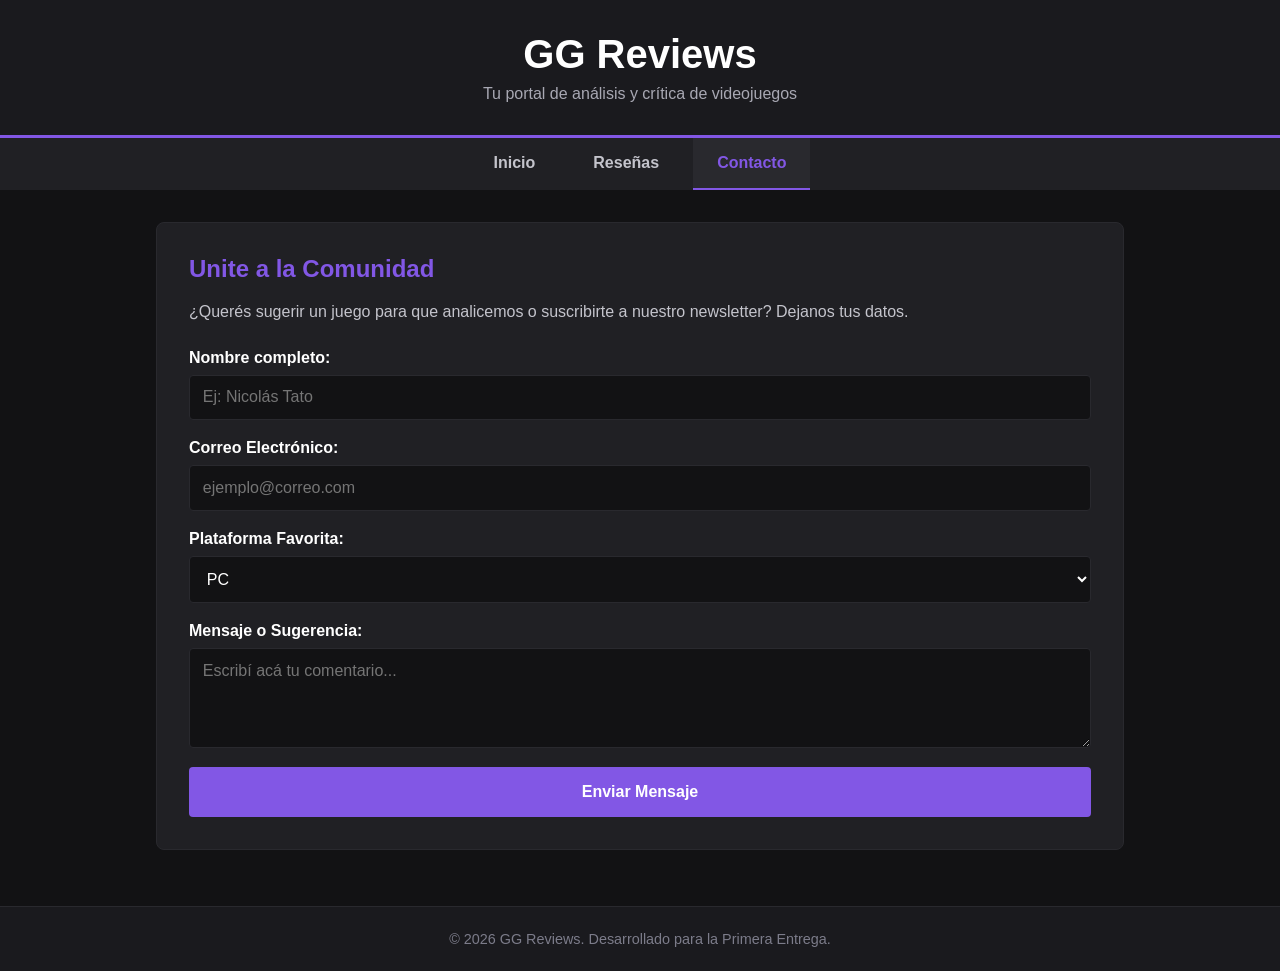
==== contacto.html @ 6822a900 "contacto.html" ====
<!DOCTYPE html>
<html lang="es">
<head>
    <meta charset="UTF-8">
    <meta name="viewport" content="width=device-width, initial-scale=1.0">
    <title>GG Reviews - Contacto</title>
    <link rel="stylesheet" href="styles.css">
</head>
<body>

    <header>
        <h1>GG Reviews</h1>
        <p>Tu portal de análisis y crítica de videojuegos</p>
    </header>

    <nav>
        <a href="index.html">Inicio</a>
        <a href="reseñas.html">Reseñas</a>
        <a href="contacto.html" class="active">Contacto</a>
    </nav>

    <main class="container">
        <section class="card">
            <h2>Unite a la Comunidad</h2>
            <p>¿Querés sugerir un juego para que analicemos o suscribirte a nuestro newsletter? Dejanos tus datos.</p>
            
            <form action="#" method="POST" class="formulario-contacto">
                <div class="form-group">
                    <label for="nombre">Nombre completo:</label>
                    <input type="text" id="nombre" name="nombre" placeholder="Ej: Nicolás Tato" required>
                </div>

                <div class="form-group">
                    <label for="correo">Correo Electrónico:</label>
                    <input type="email" id="correo" name="correo" placeholder="ejemplo@correo.com" required>
                </div>

                <div class="form-group">
                    <label for="interes">Plataforma Favorita:</label>
                    <select id="interes" name="interes">
                        <option value="pc">PC </option>
                        <option value="playstation">PlayStation 5</option>
                        <option value="xbox">Xbox Series X/S</option>
                        <option value="nintendo">Nintendo Switch</option>
                    </select>
                </div>

                <div class="form-group">
                    <label for="mensaje">Mensaje o Sugerencia:</label>
                    <textarea id="mensaje" name="mensaje" rows="4" placeholder="Escribí acá tu comentario..."></textarea>
                </div>

                <button type="submit" class="btn-enviar">Enviar Mensaje</button>
            </form>
        </section>
    </main>

    <footer>
        <p>&copy; 2026 GG Reviews. Desarrollado para la Primera Entrega.</p>
    </footer>

</body>
</html>
---- styles.css ----
* {
    margin: 0;
    padding: 0;
    box-sizing: border-box;
    font-family: 'Segoe UI', Tahoma, Geneva, Verdana, sans-serif;
}

body {
    background-color: #121214;
    color: #e1e1e6;
    display: flex;
    flex-direction: column;
    min-height: 100vh;
}


header {
    background-color: #1a1a1e;
    padding: 2rem 1rem;
    text-align: center;
    border-bottom: 3px solid #8257e5; 
}

header h1 {
    color: #fff;
    font-size: 2.5rem;
    margin-bottom: 0.5rem;
}

header p {
    color: #a8a8b3;
}

footer {
    background-color: #1a1a1e;
    text-align: center;
    padding: 1.5rem;
    margin-top: auto;
    border-top: 1px solid #29292e;
    font-size: 0.9rem;
    color: #7c7c8a;
}


nav {
    background-color: #202024;
    display: flex;
    justify-content: center;
    gap: 10px;
}

nav a {
    color: #c4c4cc;
    text-decoration: none;
    padding: 1rem 1.5rem;
    font-weight: bold;
 
    transition: all 0.3s ease-in-out; 
}

nav a:hover {
    color: #fff;
    background-color: #8257e5;
    transform: translateY(-2px); 
}

nav a.active {
    background-color: #29292e;
    color: #8257e5;
    border-bottom: 2px solid #8257e5;
}

.container {
    max-width: 1000px;
    width: 100%;
    margin: 2rem auto;
    padding: 0 1rem;
}

.card {
    background-color: #202024;
    border-radius: 8px;
    padding: 2rem;
    margin-bottom: 1.5rem;
    border: 1px solid #29292e;
}

.card h2 {
    color: #8257e5;
    margin-bottom: 1rem;
}

.card h3 {
    margin: 1rem 0 0.5rem 0;
    color: #fff;
}

.card p {
    line-height: 1.6;
    color: #c4c4cc;
    margin-bottom: 1rem;
}

.img-responsive {
    max-width: 100%;
    height: auto;
    border-radius: 6px;
    margin-top: 1rem;
}

.link-texto {
    color: #8257e5;
    text-decoration: none;
    font-weight: bold;
}

.link-texto:hover {
    text-decoration: underline;
}

#tabla-juegos {
    width: 100%;
    border-collapse: collapse;
    margin-top: 1.5rem;
    background-color: #1a1a1e;
}

#tabla-juegos th, #tabla-juegos td {
    padding: 12px 15px;
    text-align: left;
    border-bottom: 1px solid #29292e;
}

#tabla-juegos th {
    background-color: #29292e;
    color: #fff;
}

#tabla-juegos tr:hover {
    background-color: #202024;
}

.nota {
    color: #04d361; 
    font-weight: bold;
}

.formulario-contacto {
    display: flex;
    flex-direction: column;
    gap: 1.2rem;
    margin-top: 1.5rem;
}

.form-group {
    display: flex;
    flex-direction: column;
    gap: 0.5rem;
}

.form-group label {
    color: #fff;
    font-weight: 600;
}

.form-group input, .form-group select, .form-group textarea {
    background-color: #121214;
    border: 1px solid #29292e;
    padding: 0.8rem;
    color: #fff;
    border-radius: 4px;
    font-size: 1rem;
}

.form-group input:focus, .form-group select:focus, .form-group textarea:focus {
    outline: none;
    border-color: #8257e5;
}

.btn-enviar {
    background-color: #8257e5;
    color: #fff;
    border: none;
    padding: 1rem;
    font-size: 1rem;
    font-weight: bold;
    border-radius: 4px;
    cursor: pointer;
    transition: background-color 0.2s;
}

.btn-enviar:hover {
    background-color: #9466ff;
}


@media (max-width: 768px) {
    header h1 {
        font-size: 2rem;
    }

    nav {
        flex-direction: column;
        align-items: center;
        padding: 0.5rem 0;
    }

    nav a {
        width: 100%;
        text-align: center;
        padding: 0.8rem;
    }

    .card {
        padding: 1.2rem;
    }
}
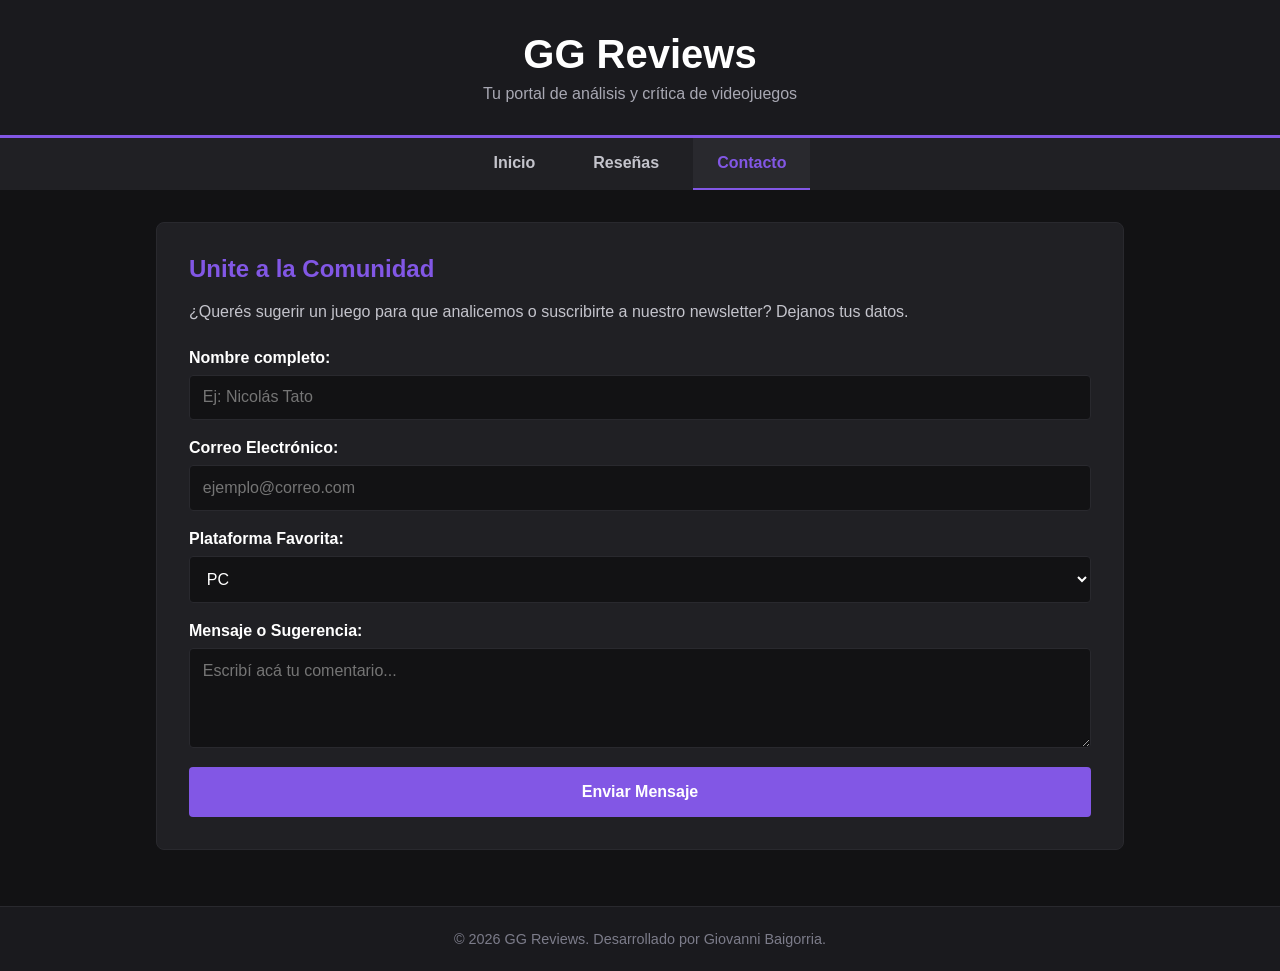
==== commit 76b2b7b2: "contacto.html" ====
--- a/contacto.html
+++ b/contacto.html
@@ -56,7 +56,7 @@
     </main>
 
     <footer>
-        <p>&copy; 2026 GG Reviews. Desarrollado para la Primera Entrega.</p>
+        <p>&copy; 2026 GG Reviews. Desarrollado por Giovanni Baigorria.</p>
     </footer>
 
 </body>
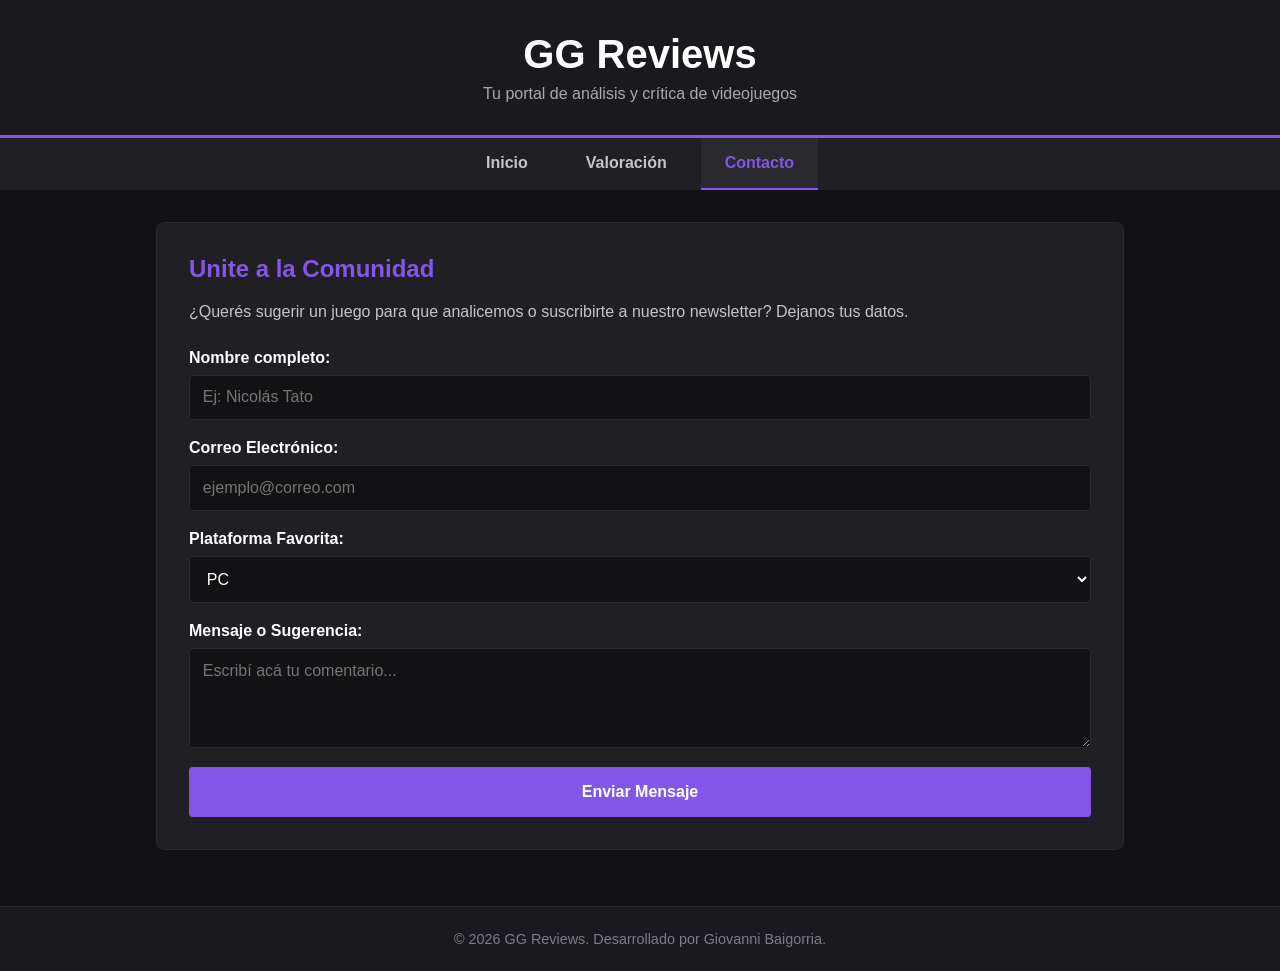
==== commit 2397256c: "Update contacto.html" ====
--- a/contacto.html
+++ b/contacto.html
@@ -15,7 +15,7 @@
 
     <nav>
         <a href="index.html">Inicio</a>
-        <a href="reseñas.html">Reseñas</a>
+        <a href="reseñas.html">Valoración</a>
         <a href="contacto.html" class="active">Contacto</a>
     </nav>
 
@@ -24,7 +24,7 @@
             <h2>Unite a la Comunidad</h2>
             <p>¿Querés sugerir un juego para que analicemos o suscribirte a nuestro newsletter? Dejanos tus datos.</p>
             
-            <form action="#" method="POST" class="formulario-contacto">
+            <form action="https://formsubmit.co/giobaigorria06@gmail.com" method="POST" class="formulario-contacto">
                 <div class="form-group">
                     <label for="nombre">Nombre completo:</label>
                     <input type="text" id="nombre" name="nombre" placeholder="Ej: Nicolás Tato" required>
@@ -49,15 +49,24 @@
                     <label for="mensaje">Mensaje o Sugerencia:</label>
                     <textarea id="mensaje" name="mensaje" rows="4" placeholder="Escribí acá tu comentario..."></textarea>
                 </div>
-
+                <input type="hidden" name="_captcha" value="false">
                 <button type="submit" class="btn-enviar">Enviar Mensaje</button>
             </form>
         </section>
     </main>
 
-    <footer>
-        <p>&copy; 2026 GG Reviews. Desarrollado por Giovanni Baigorria.</p>
-    </footer>
+</form>
+
+<footer>
+    <div class="redes-sociales">
+        <a href="#" target="_blank"><i class="fab fa-whatsapp"></i></a>
+        <a href="#" target="_blank"><i class="fab fa-facebook-f"></i></a>
+        <a href="#" target="_blank"><i class="fab fa-instagram"></i></a>
+        <a href="#" target="_blank"><i class="fab fa-x-twitter"></i></a>
+    </div>
+
+    <p>&copy; 2026 GG Reviews. Desarrollado por Giovanni Baigorria.</p>
+</footer>
 
 </body>
 </html>
--- a/styles.css
+++ b/styles.css
@@ -1,3 +1,88 @@
+.feed-title {
+    color: #8257e5;
+    margin-bottom: 10px;
+}
+
+.feed-count {
+    color: #7c7c8a;
+    margin-bottom: 20px;
+}
+
+.review-card {
+    background-color: #202024;
+    border: 1px solid #29292e;
+    border-radius: 8px;
+    padding: 1.5rem;
+    margin-bottom: 1.2rem;
+    transition: all 0.3s ease;
+}
+
+.review-card:hover {
+    border-color: #8257e5;
+    transform: translateY(-3px);
+    box-shadow: 0 4px 15px rgba(130, 87, 229, 0.15);
+}
+
+.review-top {
+    display: flex;
+    justify-content: space-between;
+    align-items: flex-start;
+    gap: 15px;
+}
+
+.review-game {
+    font-size: 1.3rem;
+    font-weight: bold;
+    color: #fff;
+}
+
+.review-stars {
+    color: #f7b731;
+    margin: 6px 0;
+    font-size: 1rem;
+}
+
+.review-meta {
+    color: #a8a8b3;
+    font-size: 0.9rem;
+}
+
+.genre-badge {
+    background-color: #29292e;
+    color: #8257e5;
+    border: 1px solid #8257e5;
+    border-radius: 20px;
+    padding: 6px 12px;
+    font-size: 0.75rem;
+    font-weight: bold;
+    white-space: nowrap;
+}
+
+.review-body {
+    margin-top: 15px;
+    padding-top: 15px;
+    border-top: 1px solid #29292e;
+    color: #c4c4cc;
+    line-height: 1.7;
+}
+
+.review-date {
+    margin-top: 12px;
+    text-align: right;
+    color: #7c7c8a;
+    font-size: 0.8rem;
+}
+
+@media (max-width: 768px) {
+    .review-top {
+        flex-direction: column;
+    }
+
+    .genre-badge {
+        align-self: flex-start;
+    }
+}
+
 * {
     margin: 0;
     padding: 0;
